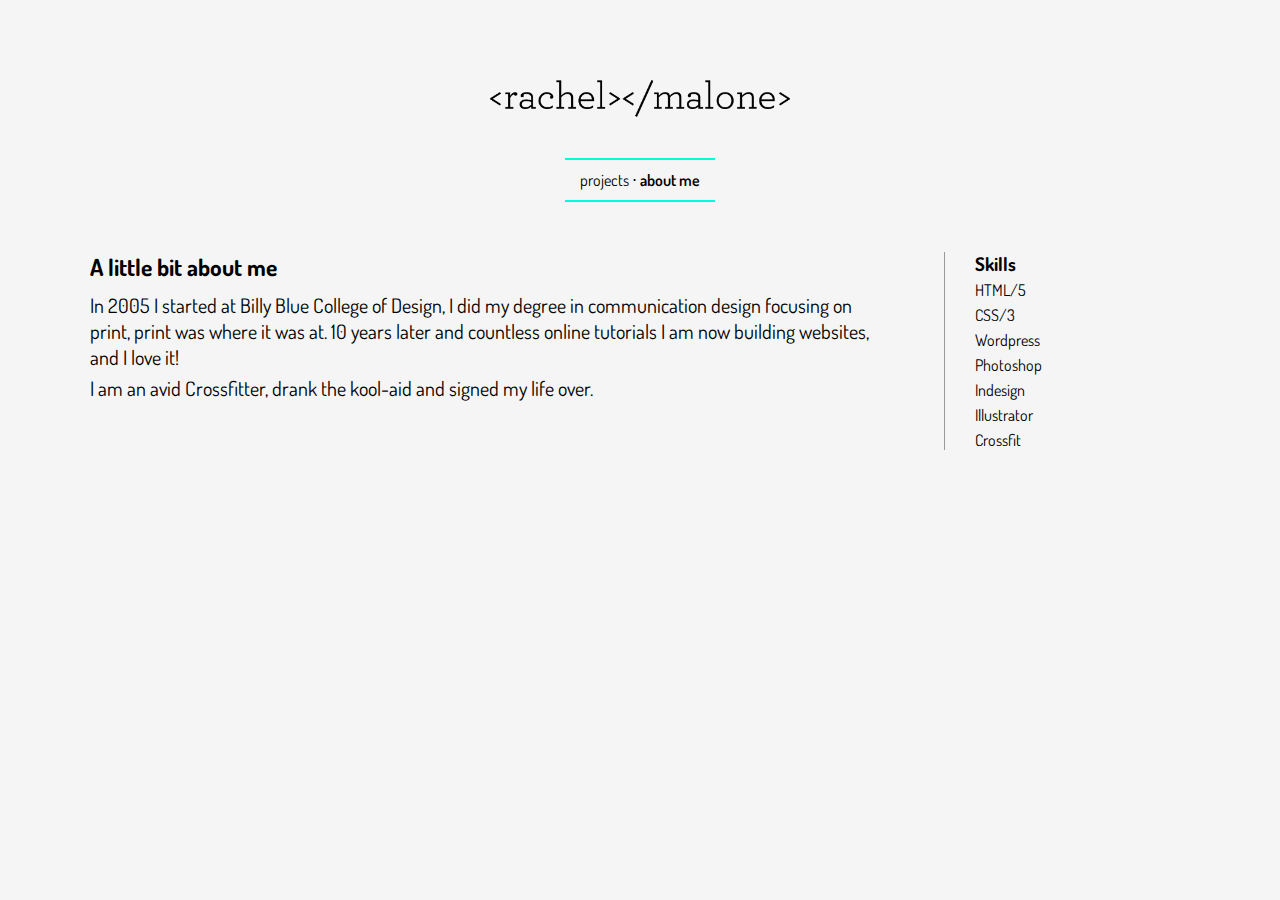
==== aboutme.html @ 4dab8a2f "Week 1.1" ====
<!DOCTYPE html>
<html>

<head>

  <meta charset="UTF-8">

  <title>Rachel Malone</title>

  <link rel='stylesheet prefetch' href='http://fonts.googleapis.com/css?family=Source+Sans+Pro:300,600,300italic,600italic'>

    <link rel="stylesheet" href="css/style.css" media="screen" type="text/css" />
    
    <link href='http://fonts.googleapis.com/css?family=Dosis:400,200,300,500,600,700,800' rel='stylesheet' type='text/css'>

</head>

<body>
    
    <img src="images/logo.png" width="300" class="logo">
    
    <nav>
        <a href="index.html" >projects</a>
        &#8901;
        <a href="#" class="current">about me</a>
    </nav>
    
    <div class="wrapper">
    
        <div class="about">
            <h3>A little bit about me</h3>
            <p>In 2005 I started at Billy Blue College of Design, I did my degree in communication design focusing on print, print was where it was at. 10 years later and countless online tutorials I am now building websites, and I love it!</p>
           <p>I am an avid Crossfitter, drank the kool-aid and signed my life over. </p>
            <p></p>
        </div>

         <div class="skills">

            <ul>
                <li><h3>Skills</h3></li>
                <li>HTML/5</li>
                <li>CSS/3</li>
                <li>Wordpress</li>
                <li>Photoshop</li>
                <li>Indesign</li>
                <li>Illustrator</li>
                <li>Crossfit</li>        
            </ul>

        </div>
    </div>
        
    
</body>
</html>
---- css/style.css ----
body, html, a, h1, h2, h3, h4, h5, h6, p, img, div, ul, li{
    margin: 0;
    padding: 0;
}

.logo{
    margin: 0 auto;
    display: block;
    padding: 80px 20px 40px;
}

body{
    background: #f5f5f5;
}

nav{
    text-align: center;
    font-family: 'Dosis', sans-serif;
    border-bottom: 2px #00ffd8 solid;
    border-top: 2px #00ffd8 solid;
    padding: 10px 0;
    width: 150px;
    margin: 0 auto;
}

nav a{
    color: #000;
    text-decoration: none;
}

nav a:hover{
    color: #00d3b3;
    text-decoration: none;
     -o-transition:.3s;
      -ms-transition:.3s;
      -moz-transition:.3s;
      -webkit-transition:.3s;
      transition:.3s;
}


.current{
    font-weight: 600;
}

.wrapper{
    width: 1100px;
    margin: auto;
    padding-top: 50px;
    box-sizing: border-box;
}

div.project{
    width: 548px;
    display: inline-block;
    padding:24px;
    box-sizing: border-box;
}

.about{
    width: 850px;
    display: inline-block;
    box-sizing: border-box;
    padding-right: 50px;
    font-family: 'Dosis', sans-serif;
    font-size: 20px;
    vertical-align: top;
}

.about h3{
    padding-bottom: 10px;
}

.about p{
    padding-bottom: 5px;
}

.skills{
    width: 150px;
    display: inline-block;
    box-sizing: border-box;
    border-left:1px #999 solid;
    padding-left: 30px;
}

.skills ul li{
    list-style-type: none;
    font-family: 'Dosis', sans-serif;
    padding-bottom: 5px;
}

.skills ul li:last-child{
    padding-bottom: 0;
}


@media screen and (min-width:600px) and (max-width:1125px){
    .wrapper{
        width: 100%;
        padding: 50px 10px;
    }
    
    div.project{
        width: 49%;
        padding:10px 10px;
    }
    
    div.project img{
        width: 100%;
    }
}

@media screen and (max-width:599px){
    .projects-wrapper{
        width: 100%;
    }
    
    div.project{
        width: 100%;
        margin:0 auto;
        display: block;
        padding:12px 24px;
    }
    
    div.project img{
        width: 100%;
    }
}
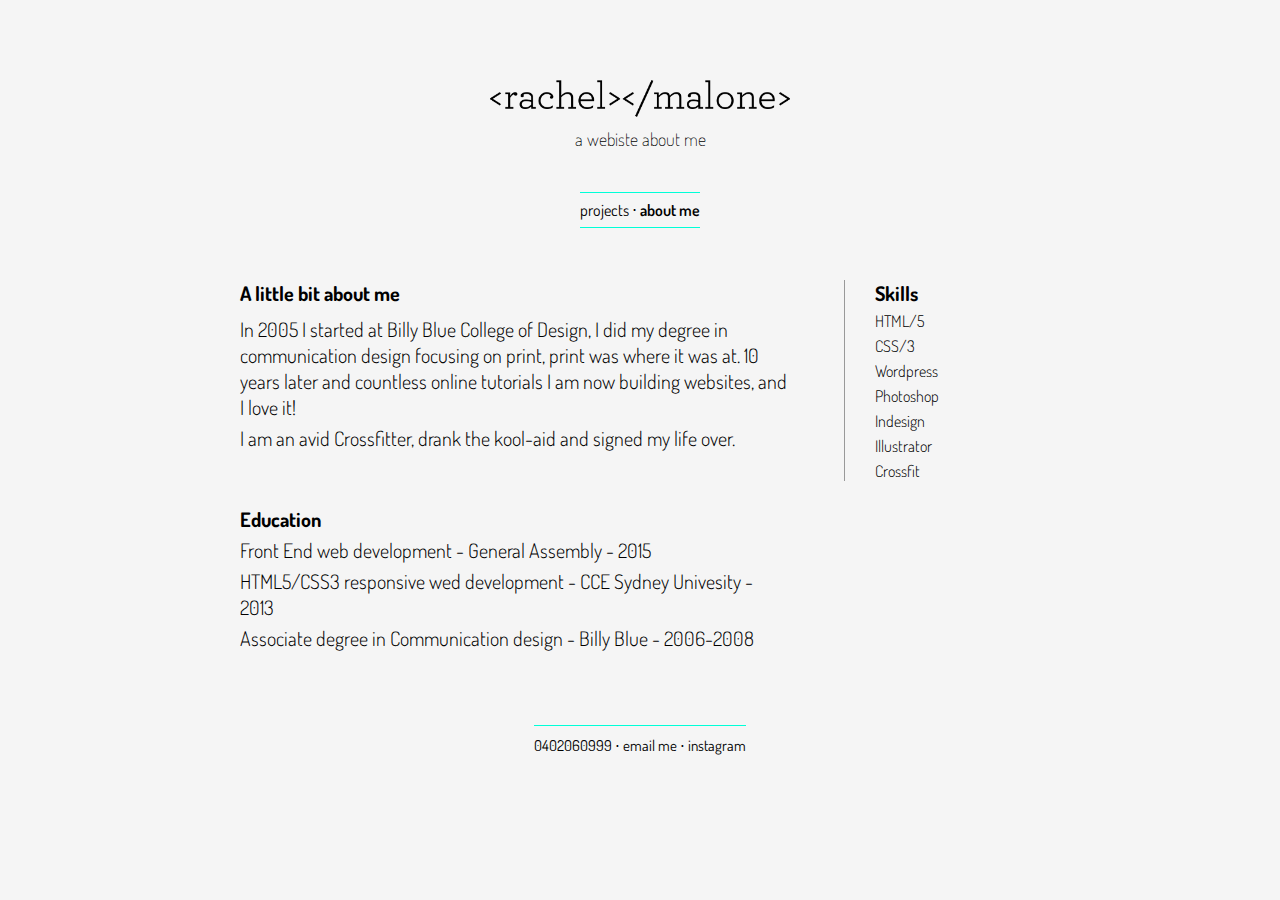
==== commit ab72b72a: "added content" ====
--- a/aboutme.html
+++ b/aboutme.html
@@ -6,8 +6,6 @@
   <meta charset="UTF-8">
 
   <title>Rachel Malone</title>
-
-  <link rel='stylesheet prefetch' href='http://fonts.googleapis.com/css?family=Source+Sans+Pro:300,600,300italic,600italic'>
 
     <link rel="stylesheet" href="css/style.css" media="screen" type="text/css" />
     
@@ -18,20 +16,30 @@
 <body>
     
     <img src="images/logo.png" width="300" class="logo">
+    <h1 class="subtitle">a webiste about me</h1>
     
     <nav>
-        <a href="index.html" >projects</a>
-        &#8901;
-        <a href="#" class="current">about me</a>
+        <span>
+            <a href="index.html" >projects</a>
+            &#8901;
+            <a href="#" class="current">about me</a>
+        </span>
     </nav>
     
-    <div class="wrapper">
+    <div class="wrapper800">
     
         <div class="about">
             <h3>A little bit about me</h3>
             <p>In 2005 I started at Billy Blue College of Design, I did my degree in communication design focusing on print, print was where it was at. 10 years later and countless online tutorials I am now building websites, and I love it!</p>
            <p>I am an avid Crossfitter, drank the kool-aid and signed my life over. </p>
-            <p></p>
+            
+            <div class="resume">
+            <h3>Education</h3>
+            <h4>Front End web development - General Assembly - 2015</h4>
+            <h4>HTML5/CSS3 responsive wed development - CCE Sydney Univesity - 2013</h4>
+            <h4>Associate degree in Communication design - Billy Blue - 2006-2008</h4>
+        </div>
+            
         </div>
 
          <div class="skills">
@@ -46,10 +54,13 @@
                 <li>Illustrator</li>
                 <li>Crossfit</li>        
             </ul>
-
         </div>
     </div>
+    
+     <footer>
+        <span> 0402060999 &#8901; <a href="mailto:rachadrienne@gmail.com">email me</a> &#8901; <a href="https://instagram.com/rachelmalone" target="_blank">instagram</a></span>
+    </footer>
         
     
 </body>
-</html>+</html>
--- a/css/style.css
+++ b/css/style.css
@@ -1,12 +1,21 @@
 body, html, a, h1, h2, h3, h4, h5, h6, p, img, div, ul, li{
     margin: 0;
     padding: 0;
+    font-size: 100%;
 }
 
 .logo{
     margin: 0 auto;
     display: block;
-    padding: 80px 20px 40px;
+    padding: 80px 20px 10px;
+}
+
+h1.subtitle{
+    text-align: center;
+    font-family: 'Dosis', sans-serif;
+    font-size: 18px;
+    font-weight: 100;
+    padding-bottom: 40px;
 }
 
 body{
@@ -16,10 +25,7 @@
 nav{
     text-align: center;
     font-family: 'Dosis', sans-serif;
-    border-bottom: 2px #00ffd8 solid;
-    border-top: 2px #00ffd8 solid;
     padding: 10px 0;
-    width: 150px;
     margin: 0 auto;
 }
 
@@ -38,12 +44,18 @@
       transition:.3s;
 }
 
+nav span{
+    border-bottom: 1px #00ffd8 solid;
+    border-top: 1px #00ffd8 solid;
+    padding: 7px 0;
+}
+
 
 .current{
     font-weight: 600;
 }
 
-.wrapper{
+.wrapper1100{
     width: 1100px;
     margin: auto;
     padding-top: 50px;
@@ -57,8 +69,15 @@
     box-sizing: border-box;
 }
 
+.wrapper800{
+    width: 800px;
+    margin: auto;
+    padding-top: 50px;
+    box-sizing: border-box;
+}
+
 .about{
-    width: 850px;
+    width: 600px;
     display: inline-block;
     box-sizing: border-box;
     padding-right: 50px;
@@ -69,10 +88,12 @@
 
 .about h3{
     padding-bottom: 10px;
+    font-size: 20px;
 }
 
 .about p{
     padding-bottom: 5px;
+    font-weight: 300;
 }
 
 .skills{
@@ -83,19 +104,66 @@
     padding-left: 30px;
 }
 
+.skills h3{
+    font-size: 20px;
+}
+
 .skills ul li{
     list-style-type: none;
     font-family: 'Dosis', sans-serif;
     padding-bottom: 5px;
+    font-weight: 300;
 }
 
 .skills ul li:last-child{
     padding-bottom: 0;
 }
 
+.resume{
+    display: block;
+    font-family: 'Dosis', sans-serif;
+    padding-top: 50px;
+}
+
+.resume h3{
+    font-size: 20px;
+    padding-bottom: 5px;
+}
+
+.resume h4{
+    font-weight: 300;
+    padding-bottom: 5px;
+}
+
+footer {
+    text-align: center;
+    font-family: 'Dosis', sans-serif;
+    font-size: 15px;
+    padding: 80px 20px 50px 20px;
+}
+
+footer span{
+    border-top: 1px #00ffd8 solid;
+    padding-top: 10px;
+}
+
+footer a{
+    color: #000;
+    text-decoration: none;
+}
+
+footer a:hover{
+    color: #00d3b3;
+    text-decoration: none;
+     -o-transition:.3s;
+      -ms-transition:.3s;
+      -moz-transition:.3s;
+      -webkit-transition:.3s;
+      transition:.3s;
+}
 
 @media screen and (min-width:600px) and (max-width:1125px){
-    .wrapper{
+    .wrapper1100{
         width: 100%;
         padding: 50px 10px;
     }
@@ -108,10 +176,12 @@
     div.project img{
         width: 100%;
     }
+
 }
 
 @media screen and (max-width:599px){
-    .projects-wrapper{
+    
+    .wrapper1100{
         width: 100%;
     }
     
@@ -125,4 +195,40 @@
     div.project img{
         width: 100%;
     }
+}
+
+@media screen and (max-width:799px){
+    .wrapper800{
+        width: 100%;
+    }
+    
+        .about{
+        width: 90%;
+        padding: 0;
+        margin: auto;
+        display: block;
+    }
+    
+    .skills{
+        width: 90%;
+        padding: 50px 0 0 0;
+        margin: auto;
+        display: block;
+        border-left: 0;
+    }
+    
+        .about{
+        width: 90%;
+        padding: 0;
+        margin: auto;
+        display: block;
+    }
+    
+    .skills{
+        width: 90%;
+        padding: 50px 0 0 0;
+        margin: auto;
+        display: block;
+        border-left: 0;
+    }
 }